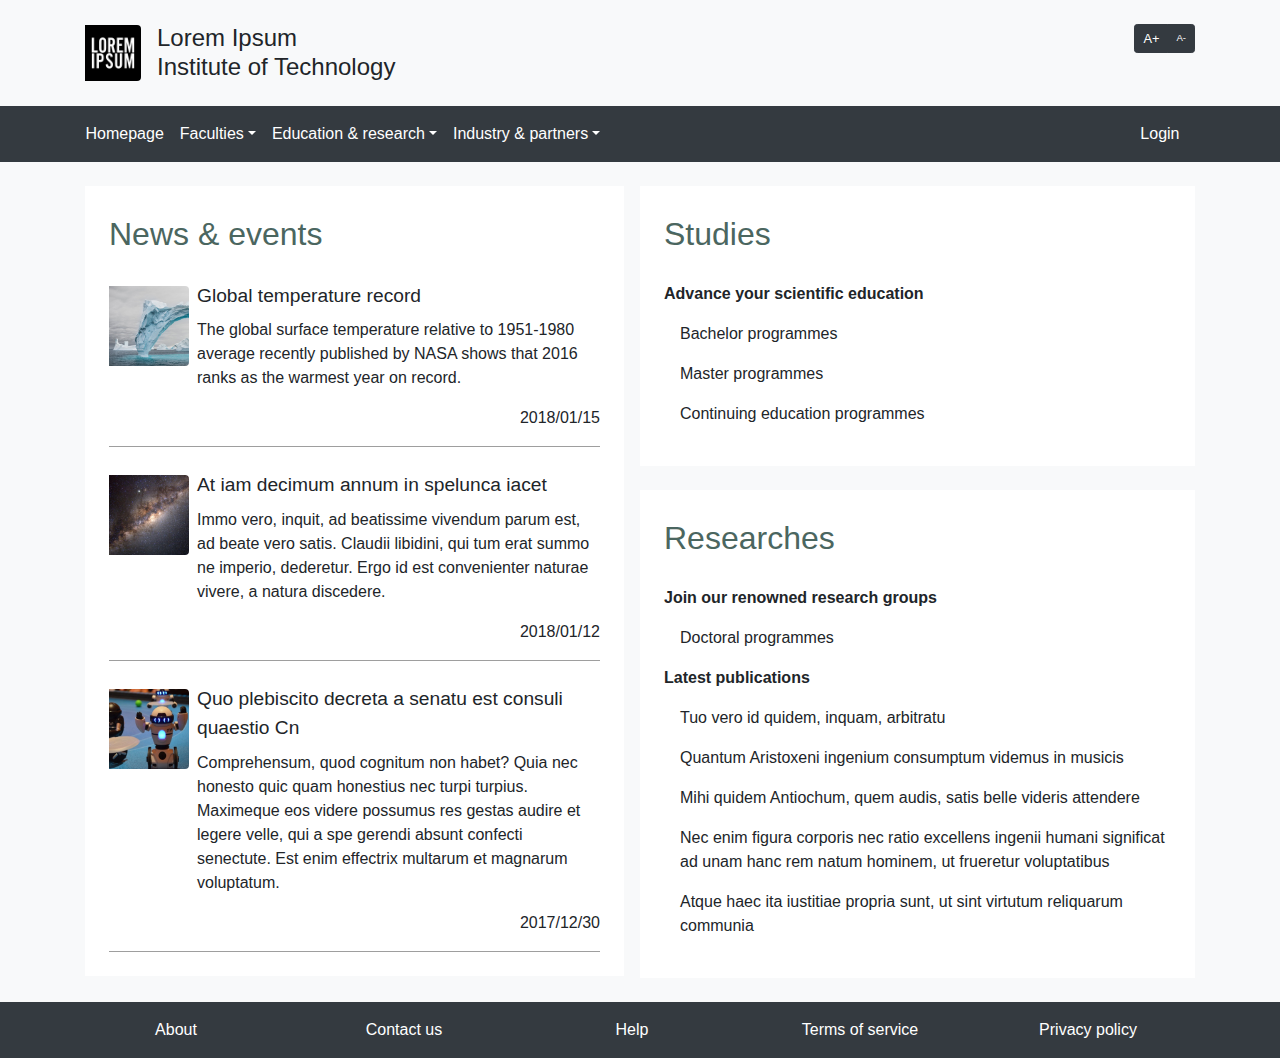
==== src/index.html @ e481d3ee "ex 4 & 5" ====
<!DOCTYPE html>
<html lang="en" id="root">

<head>
    <meta charset="UTF-8">
    <meta name="viewport" content="width=device-width, initial-scale=1, shrink-to-fit=no">
    <meta http-equiv="X-UA-Compatible" content="ie=edge">
    <title>Lorem Ipsum Institute of Technolgoy</title>
    <link href="./css/bootstrap.css" rel="stylesheet">
    <link href="./css/common.css" rel="stylesheet">
    <link href="./css/index.css" rel="stylesheet">
</head>

<body class="d-flex flex-column bg-light">
    <div class="container-fluid d-none d-lg-block my-4 header">
        <div class="container">
            <div class="row no-gutters">
                <div class="col-8 media">
                    <img class="align-self-center mr-3 rounded-right logo" src="./img/logo.jpg" alt="logo">
                    <div class="media-body align-self-center">
                        <div class="mb-0 title">Lorem Ipsum
                            <br>Institute of Technology
                        </div>
                    </div>
                </div>
                <div class="col-4">
                    <div class="btn-toolbar justify-content-end">
                        <div class="btn-group btn-group-sm">
                            <button class="btn btn-dark font-increase-button" id="font-increase-button">A+</button>
                            <button class="btn btn-dark font-decrease-button" id="font-decrease-button">A-</button>
                        </div>
                    </div>
                </div>
            </div>
        </div>
    </div>

    <div class="container-fluid bg-dark nav">
        <div class="container">
            <div class="navbar navbar-dark bg-dark navbar-expand-lg px-0">
                <div class="navbar-brand d-lg-none">
                    <img class="rounded-right" src="./img/logo.jpg" width="40" height="40" alt="Logo">
                </div>
                <button class="navbar-toggler" type="button">
                    <span class="navbar-toggler-icon"></span>
                </button>
                <div class="collapse navbar-collapse" id="nav-bar-content">
                    <div class="navbar-nav mr-auto">
                        <div class="nav-item">
                            <a class="nav-link" href="./">Homepage</a>
                        </div>
                        <div class="nav-item dropdown">
                            <a class="nav-link dropdown-toggle" href="#" id="nav-bar-faculties">Faculties</a>
                            <div class="dropdown-menu">
                                <div>
                                    <a class="dropdown-item" href="./empty.html?title=Applied+sciences">Applied sciences</a>
                                </div>
                                <div>
                                    <a class="dropdown-item" href="./empty.html?title=Architecture+%26+planning">Architecture &amp; planning</a>
                                </div>
                                <div>
                                    <a class="dropdown-item" href="./empty.html?title=Construction+%26+environment">Construction &amp; environment</a>
                                </div>
                                <div>
                                    <a class="dropdown-item" href="./empty.html?title=Engineering">Engineering</a>
                                </div>
                                <div>
                                    <a class="dropdown-item" href="./empty.html?title=Health+%26+social+sciences">Health &amp; social sciences</a>
                                </div>
                            </div>
                        </div>
                        <div class="nav-item dropdown">
                            <a class="nav-link dropdown-toggle" href="#" id="nav-bar-education">Education &amp; research</a>
                            <div class="dropdown-menu">
                                <div>
                                    <a class="dropdown-item" href="./empty.html?title=Bachelor">Bachelor</a>
                                </div>
                                <div>
                                    <a class="dropdown-item" href="./empty.html?title=Master">Master</a>
                                </div>
                                <div>
                                    <a class="dropdown-item" href="./empty.html?title=Continuing+education">Continuing education</a>
                                </div>
                                <div>
                                    <a class="dropdown-item" href="./empty.html?title=Doctorate">Doctorate</a>
                                </div>
                            </div>
                        </div>
                        <div class="nav-item dropdown">
                            <a class="nav-link dropdown-toggle" href="#" id="nav-bar-industry">Industry &amp; partners</a>
                            <div class="dropdown-menu">
                                <div>
                                    <a class="dropdown-item" href="./empty.html?title=Public+relations">Public relations</a>
                                </div>
                                <div>
                                    <a class="dropdown-item" href="./empty.html?title=Commercialization">Commercialization</a>
                                </div>
                                <div>
                                    <a class="dropdown-item" href="./empty.html?title=Sponsors+%26+partners">Sponsors &amp; partners</a>
                                </div>
                            </div>
                        </div>
                    </div>
                    <div class="navbar-nav">
                        <div class="nav-item">
                            <a class="nav-link" href="./login.html">Login</a>
                        </div>
                    </div>
                </div>
            </div>
            <div class="d-lg-none">
                <div class="btn-toolbar justify-content-end">
                    <div class="btn-group btn-group-sm">
                        <button class="btn btn-dark text-white font-increase-button" id="font-increase-button-1">A+</button>
                        <button class="btn btn-dark text-white font-decrease-button" id="font-decrease-button-1">A-</button>
                    </div>
                </div>
            </div>
        </div>
    </div>

    <div class="container main" id="main">
        <div class="row no-gutters">
            <div class="col-12 col-lg-6">
                <div class="p-4 mt-4 mr-lg-3 bg-white news">
                    <div class="text-primary mb-4 title">News &amp; events</div>
                    <div class="media mt-4">
                        <img class="my-1 mr-2 rounded-right" src="./img/iceberg.jpg" alt="An Iceberg swimming in the arctic ocean" >
                        <div class="media-body">
                            <div class="text-info mt-0 mb-2 subtitle">
                                <a href="./article.html">Global temperature record</a>
                            </div>
                            <p>
                                The global surface temperature relative to 1951-1980 average recently published by NASA shows that 2016 ranks as the warmest
                                year on record.
                            </p>
                            <div class="my-3 text-secondary text-right">
                                <div>2018/01/15</div>
                            </div>
                        </div>
                    </div>
                    <div class="media mt-4">
                        <img class="my-1 mr-2 rounded-right" src="./img/universe.jpg" alt="Universe">
                        <div class="media-body">
                            <div class="text-info mt-0 mb-2 subtitle">
                                <a href="./empty.html?title=Article">At iam decimum annum in spelunca iacet</a>
                            </div>
                            <p>
                                Immo vero, inquit, ad beatissime vivendum parum est, ad beate vero satis. Claudii libidini, qui tum erat summo ne imperio,
                                dederetur. Ergo id est convenienter naturae vivere, a natura discedere.
                            </p>
                            <div class="my-3 text-secondary text-right">
                                <div>2018/01/12</div>
                            </div>
                        </div>
                    </div>
                    <div class="media mt-4">
                        <img class="my-1 mr-2 rounded-right" src="./img/robots.jpg" alt="A human like mini robot on wheels">
                        <div class="media-body">
                            <div class="text-info mt-0 mb-2 subtitle">
                                <a href="./empty.html?title=Article">Quo plebiscito decreta a senatu est consuli quaestio Cn</a>
                            </div>
                            <p>
                                Comprehensum, quod cognitum non habet? Quia nec honesto quic quam honestius nec turpi turpius. Maximeque eos videre possumus
                                res gestas audire et legere velle, qui a spe gerendi absunt confecti senectute. Est enim
                                effectrix multarum et magnarum voluptatum.
                            </p>
                            <div class="my-3 text-secondary text-right">
                                <div>2017/12/30</div>
                            </div>
                        </div>
                    </div>
                </div>
            </div>
            <div class="col-12 col-lg-6">
                <div class="p-4 mt-4 bg-white studies">
                    <div class="text-primary mb-4 title">Studies</div>
                    <p class="font-weight-bold">Advance your scientific education</p>
                    <div class="list-unstyled ml-3">
                        <p>
                            <a href="./empty.html?title=Bachelor">Bachelor programmes</a>
                        </p>
                        <p>
                            <a href="./empty.html?title=Bachelor">Master programmes</a>
                        </p>
                        <p>
                            <a href="./empty.html?title=Continuing+education">Continuing education programmes</a>
                        </p>
                    </div>
                </div>

                <div class="p-4 mt-4 bg-white researches">
                    <div class="text-primary mb-4 title">Researches</div>
                    <p class="font-weight-bold">Join our renowned research groups</p>
                    <p class="ml-3">
                        <a href="./empty.html?title=Doctorate">Doctoral programmes</a>
                    </p>
                    <p class="font-weight-bold">Latest publications</p>
                    <div class="list-unstyled ml-3">
                        <p>
                            <a href="./empty.html?title=Article">Tuo vero id quidem, inquam, arbitratu</a>
                        </p>
                        <p>
                            <a href="./empty.html?title=Article">Quantum Aristoxeni ingenium consumptum videmus in musicis</a>
                        </p>
                        <p>
                            <a href="./empty.html?title=Article">Mihi quidem Antiochum, quem audis, satis belle videris attendere</a>
                        </p>
                        <p>
                            <a href="./empty.html?title=Article">Nec enim figura corporis nec ratio excellens ingenii humani significat ad unam hanc rem natum
                                hominem, ut frueretur voluptatibus</a>
                        </p>
                        <p>
                            <a href="./empty.html?title=Article">Atque haec ita iustitiae propria sunt, ut sint virtutum reliquarum communia</a>
                        </p>
                    </div>
                </div>
            </div>
        </div>
    </div>

    <div class="container-fluid bg-dark mt-4 footer">
        <div class="container text-center py-3">
            <div class="row justify-content-around">
                <a class="col-12 col-md mr-3 text-white" href="./empty.html?title=About">About</a>
                <a class="col-12 col-md mr-3 text-white" href="./empty.html?title=Contact+us">Contact us</a>
                <a class="col-12 col-md mr-3 text-white" href="./empty.html?title=Help">Help</a>
                <a class="col-12 col-md mr-3 text-white" href="./empty.html?title=Terms+of+services">Terms of service</a>
                <a class="col-12 col-md mr-3 text-white" href="./empty.html?title=Privacy+policy">Privacy policy</a>
            </div>
        </div>
    </div>

    <script type="text/javascript" src="./js/jquery.js"></script>
    <script type="text/javascript" src="./js/popper.js"></script>
    <script type="text/javascript" src="./js/bootstrap.js"></script>
    <script type="text/javascript" src="./js/common.js"></script>
    <script type="text/javascript" src="./js/index.js"></script>
</body>

</html>
---- src/css/common.css ----
html {
  font-size: 1rem;
}

body,
html {
  height: 100%;
}

body a,
body div,
body p {
  color: #212529;
}

body a:hover {
  color: #007bff;
}

.title {
  font-size: 2rem;
  font-weight: 100;
}

.subtitle {
  font-size: 1.2rem;
}

.header .logo {
  height: 3.5rem;
  width: 3.5rem;
}

.header .title {
  font-size: 1.5rem;
  line-height: 1.8rem;
}

.header .font-increase-button,
.nav .font-increase-button {
  font-size: 0.8rem;
}

.header .font-decrease-button,
.nav .font-decrease-button {
  font-size: 0.6rem;
}

.footer,
.header,
.nav {
  flex: 0 0 auto;
}

.main {
  flex: 1 0 auto;
}
---- src/css/index.css ----
.news .media {
  border-bottom: 1px solid #9e9e9e;
}

.news .media img {
  width: 5rem;
}

.researches li,
.studies li {
  margin-top: 1.2rem;
}
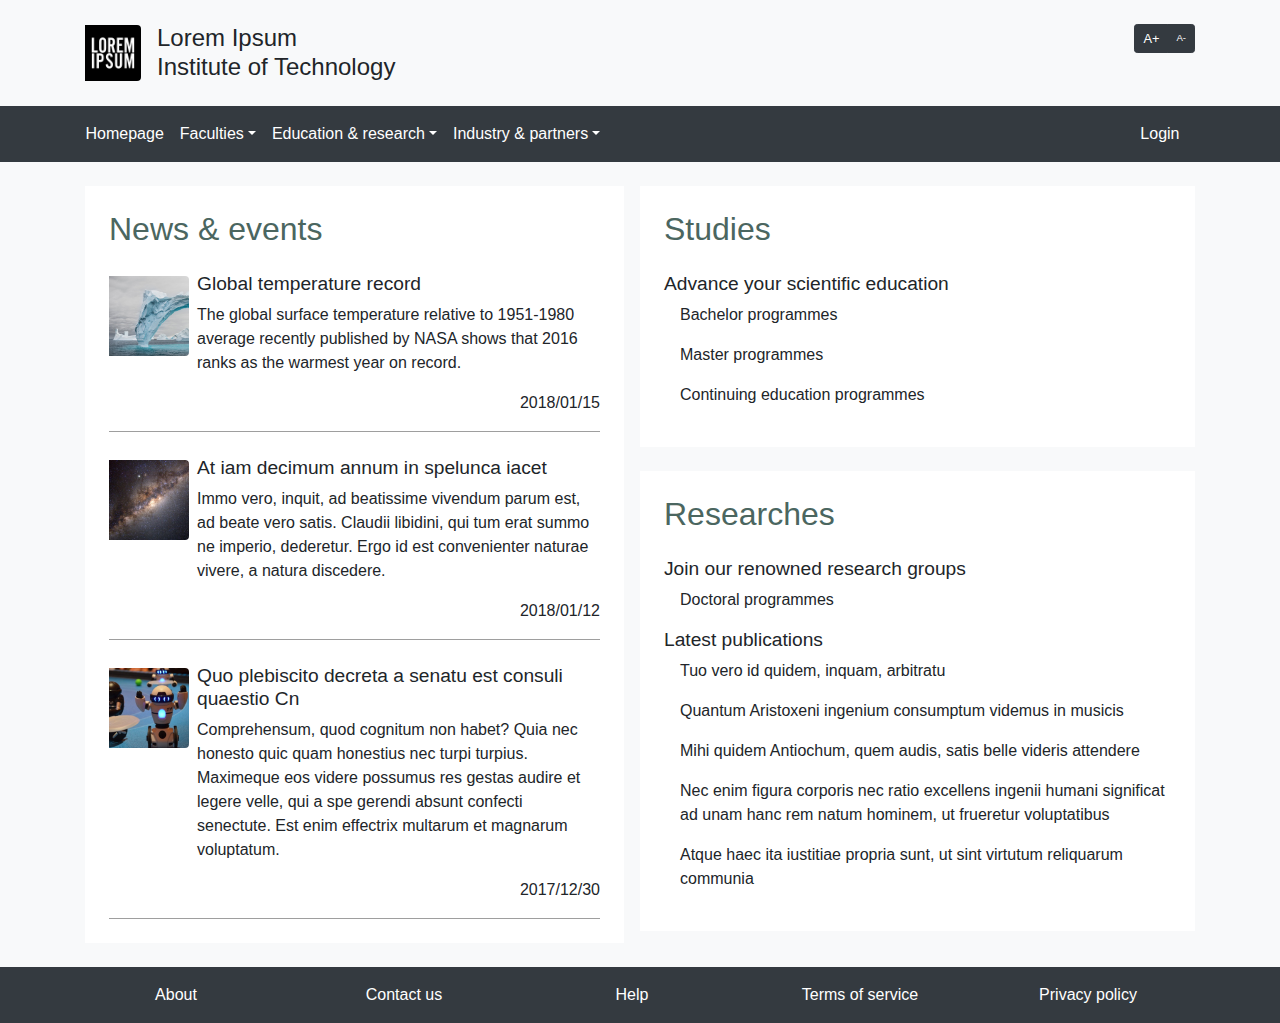
==== commit 9ce2ce57: "Merge branch 'main' of https://github.com/flyingbeat/accessibility-webapp" ====
--- a/src/index.html
+++ b/src/index.html
@@ -1,241 +1,421 @@
 <!DOCTYPE html>
 <html lang="en" id="root">
-
-<head>
-    <meta charset="UTF-8">
-    <meta name="viewport" content="width=device-width, initial-scale=1, shrink-to-fit=no">
-    <meta http-equiv="X-UA-Compatible" content="ie=edge">
+  <head>
+    <meta charset="UTF-8" />
+    <meta
+      name="viewport"
+      content="width=device-width, initial-scale=1, shrink-to-fit=no"
+    />
+    <meta http-equiv="X-UA-Compatible" content="ie=edge" />
     <title>Lorem Ipsum Institute of Technolgoy</title>
-    <link href="./css/bootstrap.css" rel="stylesheet">
-    <link href="./css/common.css" rel="stylesheet">
-    <link href="./css/index.css" rel="stylesheet">
-</head>
-
-<body class="d-flex flex-column bg-light">
-    <div class="container-fluid d-none d-lg-block my-4 header">
-        <div class="container">
-            <div class="row no-gutters">
-                <div class="col-8 media">
-                    <img class="align-self-center mr-3 rounded-right logo" src="./img/logo.jpg" alt="logo">
-                    <div class="media-body align-self-center">
-                        <div class="mb-0 title">Lorem Ipsum
-                            <br>Institute of Technology
-                        </div>
-                    </div>
+    <link href="./css/bootstrap.css" rel="stylesheet" />
+    <link href="./css/common.css" rel="stylesheet" />
+    <link href="./css/index.css" rel="stylesheet" />
+  </head>
+
+  <body class="d-flex flex-column bg-light">
+    <header class="container-fluid d-none d-lg-block my-4 header" role="banner">
+      <div class="container">
+        <div class="row no-gutters">
+          <div class="col-8 media">
+            <img
+              class="align-self-center mr-3 rounded-right logo"
+              src="./img/logo.jpg"
+              alt="Logo of Lorem Ipsum Institute of Technology"
+            />
+            <div class="media-body align-self-center">
+              <div class="mb-0 title">
+                Lorem Ipsum <br />Institute of Technology
+              </div>
+            </div>
+          </div>
+          <div class="col-4">
+            <div class="btn-toolbar justify-content-end">
+              <div class="btn-group btn-group-sm">
+                <button
+                  class="btn btn-dark font-increase-button"
+                  id="font-increase-button"
+                  aria-label="Increase font size"
+                >
+                  A+
+                </button>
+                <button
+                  class="btn btn-dark font-decrease-button"
+                  id="font-decrease-button"
+                  aria-label="Decrease font size"
+                >
+                  A-
+                </button>
+              </div>
+            </div>
+          </div>
+        </div>
+      </div>
+    </header>
+
+    <nav class="container-fluid bg-dark nav" role="navigation" aria-label="mainnav">
+      <div class="container">
+        <div class="navbar navbar-dark bg-dark navbar-expand-lg px-0">
+          <div class="navbar-brand d-lg-none">
+            <img
+              class="rounded-right"
+              src="./img/logo.jpg"
+              width="40"
+              height="40"
+              alt="Logo of Lorem Ipsum Institute of Technology"
+            />
+          </div>
+          <button class="navbar-toggler" type="button">
+            <span class="navbar-toggler-icon"></span>
+          </button>
+          <div class="collapse navbar-collapse" id="nav-bar-content">
+            <ul class="navbar-nav mr-auto">
+              <li class="nav-item">
+                <a class="nav-link" aria-haspopup="false" href="./" role="button">Homepage</a>
+              </li>
+              <li class="nav-item dropdown">
+                <a
+                  class="nav-link dropdown-toggle"
+                  href="#"
+                  aria-haspopup="true"
+                  aria-expanded="false"
+                  id="nav-bar-faculties"
+                  role="button"
+                  >Faculties</a
+                >
+                <ul class="dropdown-menu">
+                  <li>
+                    <a
+                      class="dropdown-item"
+                      href="./empty.html?title=Applied+sciences"
+                      role="button"
+                      >Applied sciences</a
+                    >
+                  </li>
+                  <li>
+                    <a
+                      class="dropdown-item"
+                      href="./empty.html?title=Architecture+%26+planning"
+                      role="button"
+                      >Architecture &amp; planning</a
+                    >
+                  </li>
+                  <li>
+                    <a
+                      class="dropdown-item"
+                      href="./empty.html?title=Construction+%26+environment"
+                      role="button"
+                      >Construction &amp; environment</a
+                    >
+                  </li>
+                  <li>
+                    <a
+                      class="dropdown-item"
+                      href="./empty.html?title=Engineering"
+                      role="button"
+                      >Engineering</a
+                    >
+                  </li>
+                  <li>
+                    <a
+                      class="dropdown-item"
+                      href="./empty.html?title=Health+%26+social+sciences"
+                      role="button"
+                      >Health &amp; social sciences</a
+                    >
+                  </li>
+                </ul>
+              </li>
+              <li class="nav-item dropdown">
+                <a
+                  class="nav-link dropdown-toggle"
+                  href="#"
+                  aria-haspopup="true"
+                  aria-expanded="false"
+                  id="nav-bar-education"
+                  role="button"
+                  >Education &amp; research</a
+                >
+                <ul class="dropdown-menu">
+                  <li>
+                    <a
+                      class="dropdown-item"
+                      href="./empty.html?title=Bachelor"
+                      role="button"
+                      >Bachelor</a
+                    >
+                  </li>
+                  <li>
+                    <a
+                      class="dropdown-item"
+                      href="./empty.html?title=Master"
+                      role="button"
+                      >Master</a
+                    >
+                  </li>
+                  <li>
+                    <a
+                      class="dropdown-item"
+                      href="./empty.html?title=Continuing+education"
+                      role="button"
+                      >Continuing education</a
+                    >
+                  </li>
+                  <li>
+                    <a
+                      class="dropdown-item"
+                      href="./empty.html?title=Doctorate"
+                      role="button"
+                      >Doctorate</a
+                    >
+                  </li>
+                </ul>
+              </li>
+              <li class="nav-item dropdown">
+                <a
+                  class="nav-link dropdown-toggle"
+                  href="#"
+                  aria-haspopup="true"
+                  aria-expanded="false"
+                  id="nav-bar-industry"
+                  role="button"
+                  >Industry &amp; partners</a
+                >
+                <ul class="dropdown-menu">
+                  <li>
+                    <a
+                      class="dropdown-item"
+                      href="./empty.html?title=Public+relations"
+                      role="button"
+                      >Public relations</a
+                    >
+                  </li>
+                  <li>
+                    <a
+                      class="dropdown-item"
+                      href="./empty.html?title=Commercialization"
+                      role="button"
+                      >Commercialization</a
+                    >
+                  </li>
+                  <li>
+                    <a
+                      class="dropdown-item"
+                      href="./empty.html?title=Sponsors+%26+partners"
+                      role="button"
+                      >Sponsors &amp; partners</a
+                    >
+                  </li>
+                </ul>
+              </li>
+            </ul>
+            <div class="navbar-nav">
+              <div class="nav-item">
+                <a class="nav-link" href="./login.html" role="button">Login</a>
+              </div>
+            </div>
+          </div>
+        </div>
+        <div class="d-lg-none">
+          <div class="btn-toolbar justify-content-end">
+            <div class="btn-group btn-group-sm">
+              <button
+                class="btn btn-dark text-white font-increase-button"
+                id="font-increase-button-1"
+                role="button"
+                aria-label="Increase font size"
+              >
+                A+
+              </button>
+              <button
+                class="btn btn-dark text-white font-decrease-button"
+                id="font-decrease-button-1"
+                role="button"
+                aria-label="Decrease font size"
+              >
+                A-
+              </button>
+            </div>
+          </div>
+        </div>
+      </div>
+    </nav>
+
+    <main class="container main" id="main" role="main">
+      <div class="row no-gutters">
+        <div class="col-12 col-lg-6" aria-label="News & Events">
+          <div class="p-4 mt-4 mr-lg-3 bg-white news">
+            <h1 class="text-primary mb-4 title">News &amp; events</h1>
+            <article class="media mt-4" aria-labelledby="global-temperature-record-title">
+              <img class="my-1 mr-2 rounded-right" src="./img/iceberg.jpg" alt="An Iceberg swimming in the arctic ocean"/>
+              <div class="media-body">
+                <!-- not sure if h2 is the correct tag (slides say h1 for article title but
+                 h1 is already chosen for the News & events title-->
+                <h2 class="text-info mt-0 mb-2 subtitle" id="global-temperature-record-title">
+                  <a href="./article.html" role="button"
+                    >Global temperature record</a
+                  >
+                </h2>
+                <p>
+                  The global surface temperature relative to 1951-1980 average
+                  recently published by NASA shows that 2016 ranks as the
+                  warmest year on record.
+                </p>
+                <div class="my-3 text-secondary text-right">
+                  <div>2018/01/15</div>
                 </div>
-                <div class="col-4">
-                    <div class="btn-toolbar justify-content-end">
-                        <div class="btn-group btn-group-sm">
-                            <button class="btn btn-dark font-increase-button" id="font-increase-button">A+</button>
-                            <button class="btn btn-dark font-decrease-button" id="font-decrease-button">A-</button>
-                        </div>
-                    </div>
+              </div>
+            </article>
+            <article class="media mt-4" aria-labelledby="At-iam-decimum-title">
+              <img class="my-1 mr-2 rounded-right" src="./img/universe.jpg" alt="Image of the Milky Way"/>
+              <div class="media-body">
+                <h2 class="text-info mt-0 mb-2 subtitle" id="At-iam-decimum-title-title">
+                  <a href="./empty.html?title=Article" role="button"
+                    >At iam decimum annum in spelunca iacet</a
+                  >
+                </h2>
+                <p>
+                  Immo vero, inquit, ad beatissime vivendum parum est, ad beate
+                  vero satis. Claudii libidini, qui tum erat summo ne imperio,
+                  dederetur. Ergo id est convenienter naturae vivere, a natura
+                  discedere.
+                </p>
+                <div class="my-3 text-secondary text-right">
+                  <div>2018/01/12</div>
                 </div>
-            </div>
+              </div>
+            </article>
+            <article class="media mt-4" aria-labelledby="Quo-plebiscito-title">
+              <img class="my-1 mr-2 rounded-right" src="./img/robots.jpg" alt="A human like mini robot on wheels" />
+              <div class="media-body">
+                <h2 class="text-info mt-0 mb-2 subtitle" id="Quo-plebiscito-title">
+                  <a href="./empty.html?title=Article" role="button"
+                    >Quo plebiscito decreta a senatu est consuli quaestio Cn</a
+                  >
+                </h2>
+                <p>
+                  Comprehensum, quod cognitum non habet? Quia nec honesto quic
+                  quam honestius nec turpi turpius. Maximeque eos videre
+                  possumus res gestas audire et legere velle, qui a spe gerendi
+                  absunt confecti senectute. Est enim effectrix multarum et
+                  magnarum voluptatum.
+                </p>
+                <div class="my-3 text-secondary text-right">
+                  <div>2017/12/30</div>
+                </div>
+              </div>
+            </article>
+          </div>
         </div>
-    </div>
-
-    <div class="container-fluid bg-dark nav">
-        <div class="container">
-            <div class="navbar navbar-dark bg-dark navbar-expand-lg px-0">
-                <div class="navbar-brand d-lg-none">
-                    <img class="rounded-right" src="./img/logo.jpg" width="40" height="40" alt="Logo">
-                </div>
-                <button class="navbar-toggler" type="button">
-                    <span class="navbar-toggler-icon"></span>
-                </button>
-                <div class="collapse navbar-collapse" id="nav-bar-content">
-                    <div class="navbar-nav mr-auto">
-                        <div class="nav-item">
-                            <a class="nav-link" href="./">Homepage</a>
-                        </div>
-                        <div class="nav-item dropdown">
-                            <a class="nav-link dropdown-toggle" href="#" id="nav-bar-faculties">Faculties</a>
-                            <div class="dropdown-menu">
-                                <div>
-                                    <a class="dropdown-item" href="./empty.html?title=Applied+sciences">Applied sciences</a>
-                                </div>
-                                <div>
-                                    <a class="dropdown-item" href="./empty.html?title=Architecture+%26+planning">Architecture &amp; planning</a>
-                                </div>
-                                <div>
-                                    <a class="dropdown-item" href="./empty.html?title=Construction+%26+environment">Construction &amp; environment</a>
-                                </div>
-                                <div>
-                                    <a class="dropdown-item" href="./empty.html?title=Engineering">Engineering</a>
-                                </div>
-                                <div>
-                                    <a class="dropdown-item" href="./empty.html?title=Health+%26+social+sciences">Health &amp; social sciences</a>
-                                </div>
-                            </div>
-                        </div>
-                        <div class="nav-item dropdown">
-                            <a class="nav-link dropdown-toggle" href="#" id="nav-bar-education">Education &amp; research</a>
-                            <div class="dropdown-menu">
-                                <div>
-                                    <a class="dropdown-item" href="./empty.html?title=Bachelor">Bachelor</a>
-                                </div>
-                                <div>
-                                    <a class="dropdown-item" href="./empty.html?title=Master">Master</a>
-                                </div>
-                                <div>
-                                    <a class="dropdown-item" href="./empty.html?title=Continuing+education">Continuing education</a>
-                                </div>
-                                <div>
-                                    <a class="dropdown-item" href="./empty.html?title=Doctorate">Doctorate</a>
-                                </div>
-                            </div>
-                        </div>
-                        <div class="nav-item dropdown">
-                            <a class="nav-link dropdown-toggle" href="#" id="nav-bar-industry">Industry &amp; partners</a>
-                            <div class="dropdown-menu">
-                                <div>
-                                    <a class="dropdown-item" href="./empty.html?title=Public+relations">Public relations</a>
-                                </div>
-                                <div>
-                                    <a class="dropdown-item" href="./empty.html?title=Commercialization">Commercialization</a>
-                                </div>
-                                <div>
-                                    <a class="dropdown-item" href="./empty.html?title=Sponsors+%26+partners">Sponsors &amp; partners</a>
-                                </div>
-                            </div>
-                        </div>
-                    </div>
-                    <div class="navbar-nav">
-                        <div class="nav-item">
-                            <a class="nav-link" href="./login.html">Login</a>
-                        </div>
-                    </div>
-                </div>
-            </div>
-            <div class="d-lg-none">
-                <div class="btn-toolbar justify-content-end">
-                    <div class="btn-group btn-group-sm">
-                        <button class="btn btn-dark text-white font-increase-button" id="font-increase-button-1">A+</button>
-                        <button class="btn btn-dark text-white font-decrease-button" id="font-decrease-button-1">A-</button>
-                    </div>
-                </div>
-            </div>
+        <aside class="col-12 col-lg-6" aria-label="Studies">
+          <div class="p-4 mt-4 bg-white studies">
+            <h1 class="text-primary mb-4 title">Studies</h1>
+            <h2 class="subtitle">Advance your scientific education</h2>
+            <div class="list-unstyled ml-3">
+              <p>
+                <a href="./empty.html?title=Bachelor" role="button"
+                  >Bachelor programmes</a
+                >
+              </p>
+              <p>
+                <a href="./empty.html?title=Bachelor" role="button"
+                  >Master programmes</a
+                >
+              </p>
+              <p>
+                <a href="./empty.html?title=Continuing+education" role="button"
+                  >Continuing education programmes</a
+                >
+              </p>
+            </div>
+          </div>
+
+          <div class="p-4 mt-4 bg-white researches" aria-label="Researches">
+            <h1 class="text-primary mb-4 title">Researches</h1>
+            <h2 class="subtitle">Join our renowned research groups</h2>
+            <p class="ml-3">
+              <a href="./empty.html?title=Doctorate" role="button"
+                >Doctoral programmes</a
+              >
+            </p>
+            <h2 class="subtitle">Latest publications</h2>
+            <div class="list-unstyled ml-3">
+              <p>
+                <a href="./empty.html?title=Article" role="button"
+                  >Tuo vero id quidem, inquam, arbitratu</a
+                >
+              </p>
+              <p>
+                <a href="./empty.html?title=Article" role="button"
+                  >Quantum Aristoxeni ingenium consumptum videmus in musicis</a
+                >
+              </p>
+              <p>
+                <a href="./empty.html?title=Article" role="button"
+                  >Mihi quidem Antiochum, quem audis, satis belle videris
+                  attendere</a
+                >
+              </p>
+              <p>
+                <a href="./empty.html?title=Article" role="button"
+                  >Nec enim figura corporis nec ratio excellens ingenii humani
+                  significat ad unam hanc rem natum hominem, ut frueretur
+                  voluptatibus</a
+                >
+              </p>
+              <p>
+                <a href="./empty.html?title=Article" role="button"
+                  >Atque haec ita iustitiae propria sunt, ut sint virtutum
+                  reliquarum communia</a
+                >
+              </p>
+            </div>
+          </div>
+        </aside>
+      </div>
+    </main>
+
+    <footer class="container-fluid bg-dark mt-4 footer" role="contentinfo">
+      <div class="container text-center py-3">
+        <div class="row justify-content-around">
+          <a
+            class="col-12 col-md mr-3 text-white"
+            href="./empty.html?title=About"
+            role="button"
+            >About</a
+          >
+          <a
+            class="col-12 col-md mr-3 text-white"
+            href="./empty.html?title=Contact+us"
+            role="button"
+            >Contact us</a
+          >
+          <a
+            class="col-12 col-md mr-3 text-white"
+            href="./empty.html?title=Help"
+            role="button"
+            >Help</a
+          >
+          <a
+            class="col-12 col-md mr-3 text-white"
+            href="./empty.html?title=Terms+of+services"
+            role="button"
+            >Terms of service</a
+          >
+          <a
+            class="col-12 col-md mr-3 text-white"
+            href="./empty.html?title=Privacy+policy"
+            role="button"
+            >Privacy policy</a
+          >
         </div>
-    </div>
-
-    <div class="container main" id="main">
-        <div class="row no-gutters">
-            <div class="col-12 col-lg-6">
-                <div class="p-4 mt-4 mr-lg-3 bg-white news">
-                    <div class="text-primary mb-4 title">News &amp; events</div>
-                    <div class="media mt-4">
-                        <img class="my-1 mr-2 rounded-right" src="./img/iceberg.jpg" alt="An Iceberg swimming in the arctic ocean" >
-                        <div class="media-body">
-                            <div class="text-info mt-0 mb-2 subtitle">
-                                <a href="./article.html">Global temperature record</a>
-                            </div>
-                            <p>
-                                The global surface temperature relative to 1951-1980 average recently published by NASA shows that 2016 ranks as the warmest
-                                year on record.
-                            </p>
-                            <div class="my-3 text-secondary text-right">
-                                <div>2018/01/15</div>
-                            </div>
-                        </div>
-                    </div>
-                    <div class="media mt-4">
-                        <img class="my-1 mr-2 rounded-right" src="./img/universe.jpg" alt="Universe">
-                        <div class="media-body">
-                            <div class="text-info mt-0 mb-2 subtitle">
-                                <a href="./empty.html?title=Article">At iam decimum annum in spelunca iacet</a>
-                            </div>
-                            <p>
-                                Immo vero, inquit, ad beatissime vivendum parum est, ad beate vero satis. Claudii libidini, qui tum erat summo ne imperio,
-                                dederetur. Ergo id est convenienter naturae vivere, a natura discedere.
-                            </p>
-                            <div class="my-3 text-secondary text-right">
-                                <div>2018/01/12</div>
-                            </div>
-                        </div>
-                    </div>
-                    <div class="media mt-4">
-                        <img class="my-1 mr-2 rounded-right" src="./img/robots.jpg" alt="A human like mini robot on wheels">
-                        <div class="media-body">
-                            <div class="text-info mt-0 mb-2 subtitle">
-                                <a href="./empty.html?title=Article">Quo plebiscito decreta a senatu est consuli quaestio Cn</a>
-                            </div>
-                            <p>
-                                Comprehensum, quod cognitum non habet? Quia nec honesto quic quam honestius nec turpi turpius. Maximeque eos videre possumus
-                                res gestas audire et legere velle, qui a spe gerendi absunt confecti senectute. Est enim
-                                effectrix multarum et magnarum voluptatum.
-                            </p>
-                            <div class="my-3 text-secondary text-right">
-                                <div>2017/12/30</div>
-                            </div>
-                        </div>
-                    </div>
-                </div>
-            </div>
-            <div class="col-12 col-lg-6">
-                <div class="p-4 mt-4 bg-white studies">
-                    <div class="text-primary mb-4 title">Studies</div>
-                    <p class="font-weight-bold">Advance your scientific education</p>
-                    <div class="list-unstyled ml-3">
-                        <p>
-                            <a href="./empty.html?title=Bachelor">Bachelor programmes</a>
-                        </p>
-                        <p>
-                            <a href="./empty.html?title=Bachelor">Master programmes</a>
-                        </p>
-                        <p>
-                            <a href="./empty.html?title=Continuing+education">Continuing education programmes</a>
-                        </p>
-                    </div>
-                </div>
-
-                <div class="p-4 mt-4 bg-white researches">
-                    <div class="text-primary mb-4 title">Researches</div>
-                    <p class="font-weight-bold">Join our renowned research groups</p>
-                    <p class="ml-3">
-                        <a href="./empty.html?title=Doctorate">Doctoral programmes</a>
-                    </p>
-                    <p class="font-weight-bold">Latest publications</p>
-                    <div class="list-unstyled ml-3">
-                        <p>
-                            <a href="./empty.html?title=Article">Tuo vero id quidem, inquam, arbitratu</a>
-                        </p>
-                        <p>
-                            <a href="./empty.html?title=Article">Quantum Aristoxeni ingenium consumptum videmus in musicis</a>
-                        </p>
-                        <p>
-                            <a href="./empty.html?title=Article">Mihi quidem Antiochum, quem audis, satis belle videris attendere</a>
-                        </p>
-                        <p>
-                            <a href="./empty.html?title=Article">Nec enim figura corporis nec ratio excellens ingenii humani significat ad unam hanc rem natum
-                                hominem, ut frueretur voluptatibus</a>
-                        </p>
-                        <p>
-                            <a href="./empty.html?title=Article">Atque haec ita iustitiae propria sunt, ut sint virtutum reliquarum communia</a>
-                        </p>
-                    </div>
-                </div>
-            </div>
-        </div>
-    </div>
-
-    <div class="container-fluid bg-dark mt-4 footer">
-        <div class="container text-center py-3">
-            <div class="row justify-content-around">
-                <a class="col-12 col-md mr-3 text-white" href="./empty.html?title=About">About</a>
-                <a class="col-12 col-md mr-3 text-white" href="./empty.html?title=Contact+us">Contact us</a>
-                <a class="col-12 col-md mr-3 text-white" href="./empty.html?title=Help">Help</a>
-                <a class="col-12 col-md mr-3 text-white" href="./empty.html?title=Terms+of+services">Terms of service</a>
-                <a class="col-12 col-md mr-3 text-white" href="./empty.html?title=Privacy+policy">Privacy policy</a>
-            </div>
-        </div>
-    </div>
+      </div>
+    </footer>
 
     <script type="text/javascript" src="./js/jquery.js"></script>
     <script type="text/javascript" src="./js/popper.js"></script>
     <script type="text/javascript" src="./js/bootstrap.js"></script>
     <script type="text/javascript" src="./js/common.js"></script>
     <script type="text/javascript" src="./js/index.js"></script>
-</body>
-
+  </body>
 </html>
